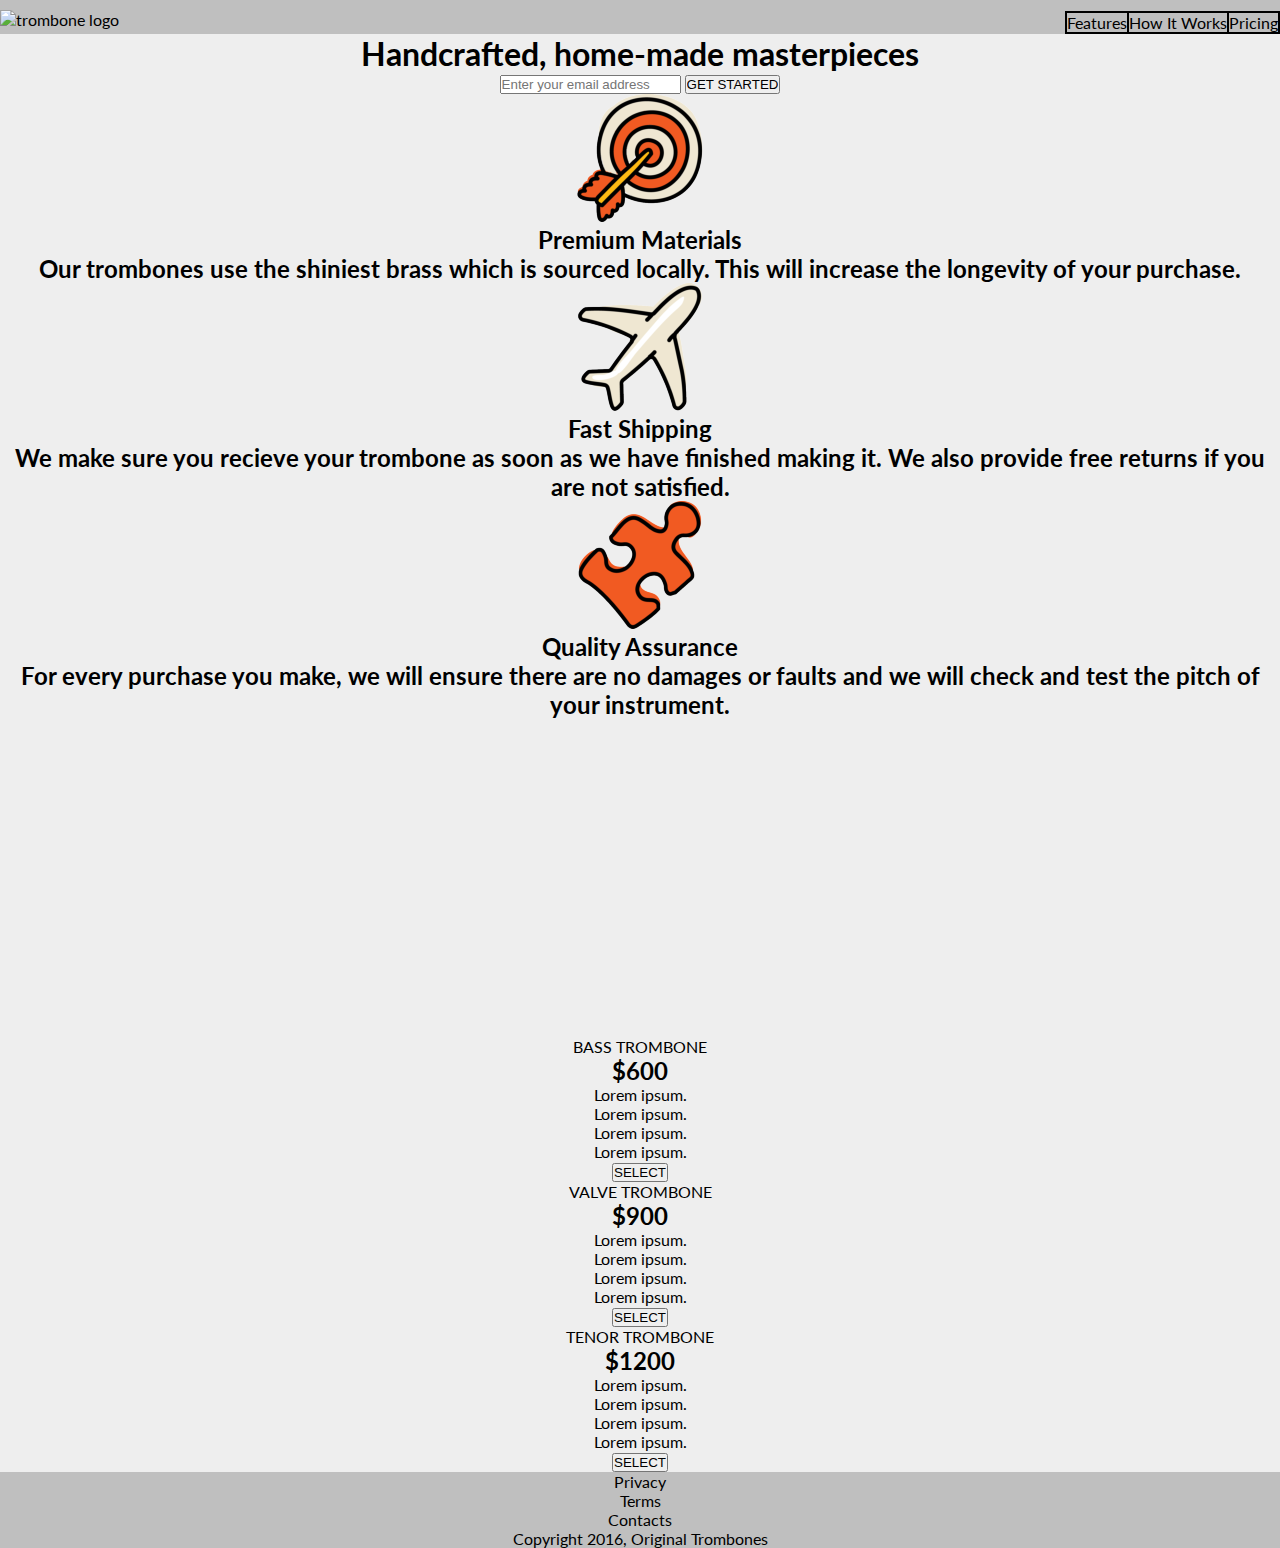
==== Product Landing Page/index.html @ 29f6d124 "try media queries" ====
<!DOCTYPE html>
<html>

<head>
    <title>Product Landing Page</title>
    <meta charset="utf-8">
    <link href="./style.css" rel="stylesheet">
</head>

<body>
    <header>
        <div class="logo">
            <img id="header-img" src="https://s3.amazonaws.com/freecodecamp/original_trombones.png" alt="trombone logo">
        </div>
            <nav class="menu">
                <ul>
                    <li><a href="#features">Features</a></li>
                    <li><a href="#how-it-works">How It Works</a></li>
                    <li><a href="#pricing">Pricing</a></li>
                </ul>
            </nav>
    </header>
    <main>
        <h1>Handcrafted, home-made masterpieces</h1>
        <div id="email-form">
            <form>
                <input id="email" type="email" placeholder="Enter your email address">
                <input id="get-started" type="submit" value="GET STARTED">
            </form>
        </div>
        <div id="premium" class="prop">
            <div id="pr-picture" class="prop-pic">
                <img src=./img/target.png> 
            </div> 
            <div id="pr-def" class="prop-def">
                <a name="features"><h2>Premium Materials<h2></a>
                <p>Our trombones use the shiniest brass which is sourced locally. This will
                            increase the longevity of your purchase.</p>
            </div>
        </div>
        <div id="shipping" class="prop">
            <div id="sh-picture" class="prop-pic">
                <img src=./img/plane.png>
            </div>
            <div id="sh-def" class="prop-def">
                    <h2>Fast Shipping<h2>
                    <p>We make sure you recieve your trombone as soon as we have finished making it. 
                            We also provide free returns if you are not satisfied.</p>
            </div>
        </div>
        <div id="assurance" class="prop">
            <div id="assur-picture" class="prop-pic">
                <img src=./img/puzzle.png>
            </div>
            <div id="assur-def" class="prop-def">
                <h2>Quality Assurance<h2>
                <p>For every purchase you make, we will ensure there are no damages or faults and we 
                    will check and test the pitch of your instrument.</p>
            </div>
        </div>
        <div id="video">
                <a name="how-it-works"></a>
                <iframe id="video" height="315" src="https://www.youtube-nocookie.com/embed/y8Yv4pnO7qc?rel=0&amp;controls=0&amp;showinfo=0"
                 frameborder="0" allowfullscreen></iframe>
        </div>
        <div class="choice">
            <div class=choice-item>
                <div class="item-header">
                    <p>BASS TROMBONE</p>
                </div>
                <a name="pricing"><h2>$600</h2></a>
                <ul>
                    <li>Lorem ipsum.</li>
                    <li>Lorem ipsum.</li>
                    <li>Lorem ipsum.</li>
                    <li>Lorem ipsum.</li>
                </ul>
                <form>
                    <input type="submit" value="SELECT">
                </form>
            </div>
        </div>
        <div class="choice">
            <div class=choice-item>
                <div class="item-header">
                    <p>VALVE TROMBONE</p>
                </div>
                <h2>$900</h2>
                <ul>
                    <li>Lorem ipsum.</li>
                    <li>Lorem ipsum.</li>
                    <li>Lorem ipsum.</li>
                    <li>Lorem ipsum.</li>
                </ul>
                <form>
                    <input type="submit" value="SELECT">
                </form>
            </div>
        </div>
        <div class="choice">
            <div class=choice-item>
                <div class="item-header">
                    <p>TENOR TROMBONE</p>
                </div>
                <h2>$1200</h2>
                <ul>
                    <li>Lorem ipsum.</li>
                    <li>Lorem ipsum.</li>
                    <li>Lorem ipsum.</li>
                    <li>Lorem ipsum.</li>
                </ul>
                <form>
                    <input type="submit" value="SELECT">
                </form>
            </div>
        </div>

    </main>
    <footer>
        <div class="references">
            <ul>
                <li><a href="#">Privacy</a></li>
                <li><a href="#">Terms</a></li>
                <li><a href="#">Contacts</a></li>
            </ul>
            <span>Copyright 2016, Original Trombones</span>
        </div>
    </footer>
</body>

</html>
---- Product Landing Page/style.css ----
@import 'https://fonts.googleapis.com/css?family=Lato:400,700';
*{
    margin: 0px;
    padding: 0px;
}
li{
    list-style: none;
}
a {
    text-decoration: none;
    color: black;
}
/* ---- */

body {
    background: hsl(0,0%,75%);
    text-align: center;
    font-family: 'Lato', sans-serif;
}
main{
    background:#eee;
}
header {
    display: flex;
    /*position: fixed;*/
    justify-content: space-between;
    align-items: flex-end;
    flex-wrap: wrap;
    flex-shrink: 1;
}
#header-img {
    padding-top: 10px;
    padding-bottom: 5px;
    width: 300px;
}
.menu li {
    border: 1px solid black;
}
.menu ul {
    border: 1px solid black;
    display: flex;
    justify-content: space-between;
    align-items: flex-start;
    flex-wrap: wrap;
    flex-shrink: 1;
}
a {
    text-decoration: none;
}
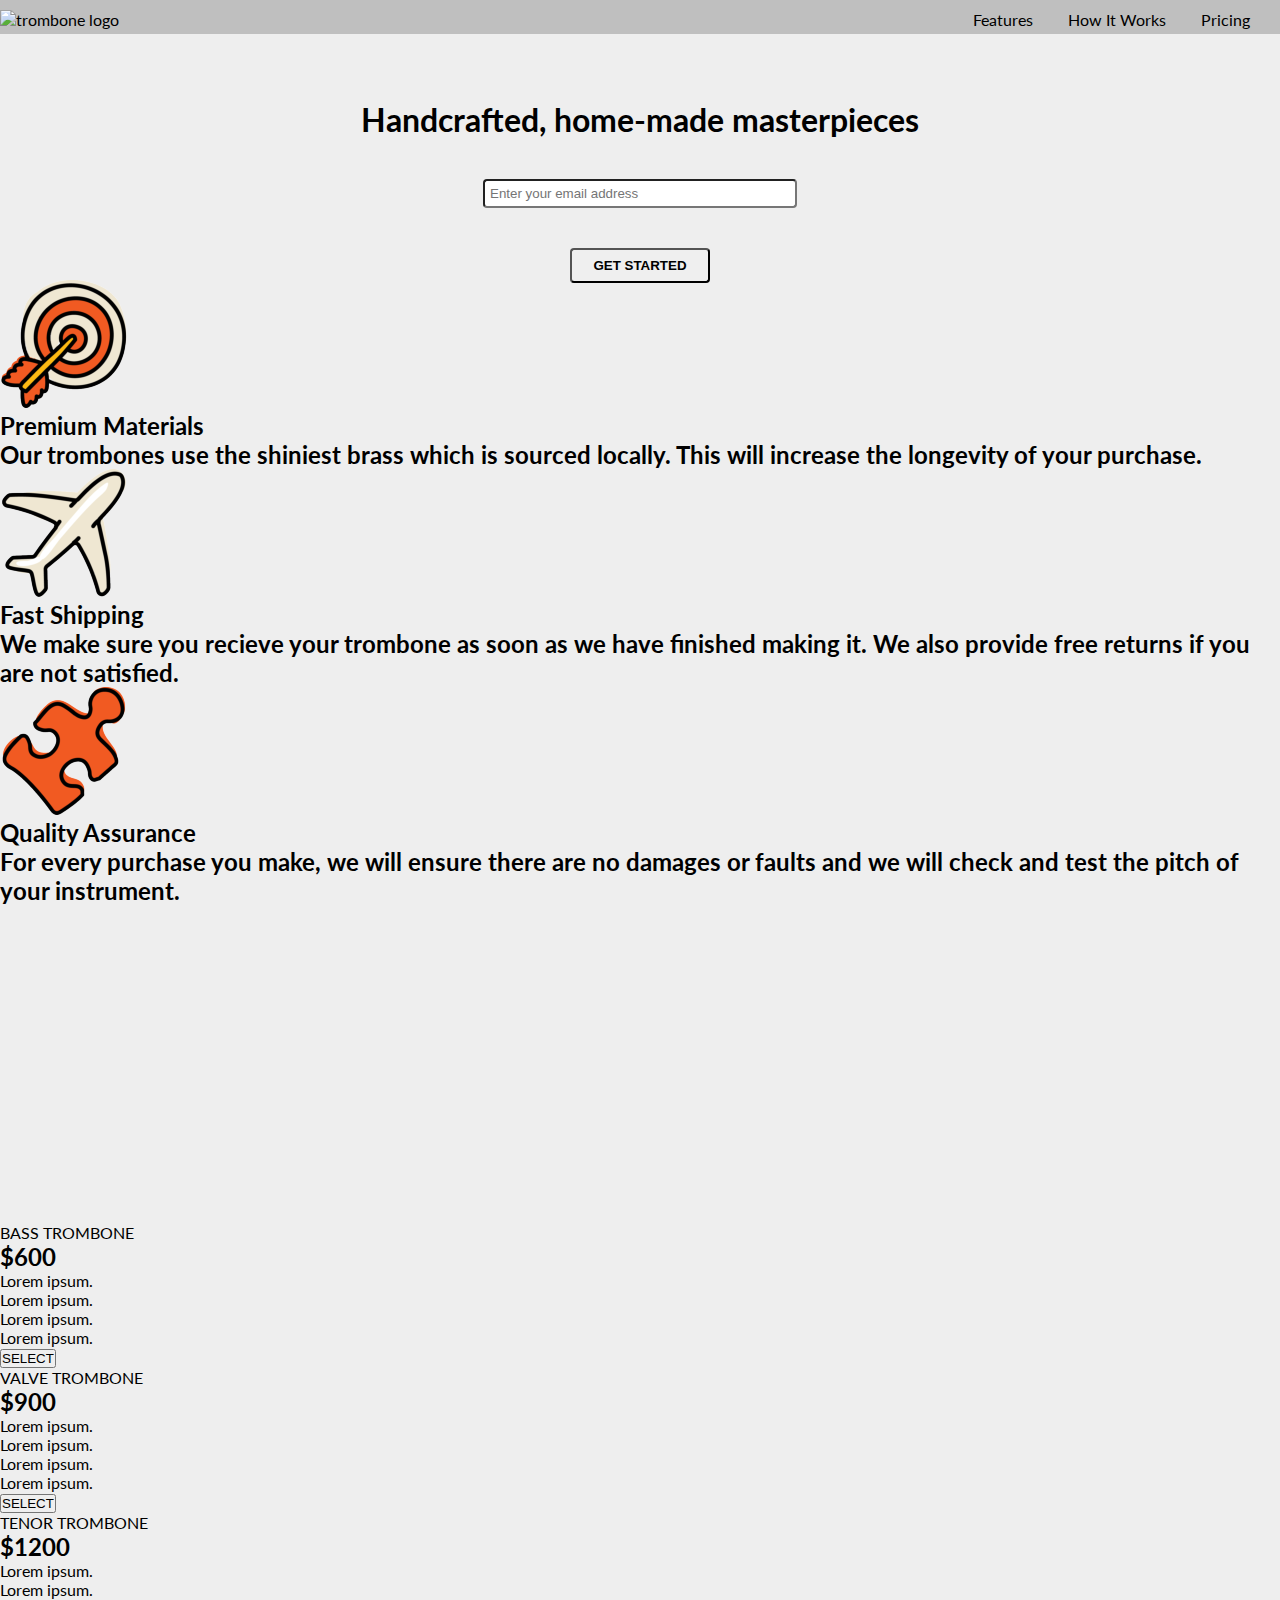
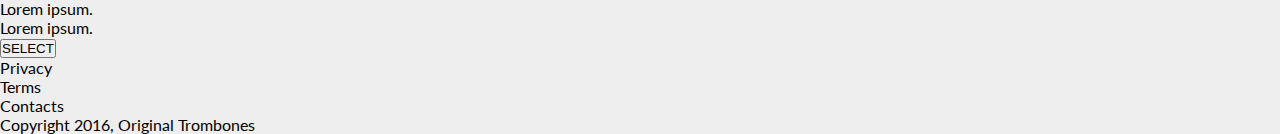
==== commit 4cf46616: "adaptive menu add" ====
--- a/Product Landing Page/index.html
+++ b/Product Landing Page/index.html
@@ -8,6 +8,7 @@
 </head>
 
 <body>
+    <div class="wrapper">
     <header>
         <div class="logo">
             <img id="header-img" src="https://s3.amazonaws.com/freecodecamp/original_trombones.png" alt="trombone logo">
@@ -21,11 +22,11 @@
             </nav>
     </header>
     <main>
-        <h1>Handcrafted, home-made masterpieces</h1>
-        <div id="email-form">
+        <div class="subscribe">
+            <h1>Handcrafted, home-made masterpieces</h1>
             <form>
                 <input id="email" type="email" placeholder="Enter your email address">
-                <input id="get-started" type="submit" value="GET STARTED">
+                <input id="btn" type="submit" value="Get Started">
             </form>
         </div>
         <div id="premium" class="prop">
@@ -126,6 +127,7 @@
             <span>Copyright 2016, Original Trombones</span>
         </div>
     </footer>
+    </div>
 </body>
 
 </html>--- a/Product Landing Page/style.css
+++ b/Product Landing Page/style.css
@@ -13,20 +13,27 @@
 /* ---- */
 
 body {
-    background: hsl(0,0%,75%);
-    text-align: center;
+   /* text-align: center;*/
     font-family: 'Lato', sans-serif;
-}
-main{
     background:#eee;
 }
+
+.wrapper {
+    position: relative;
+    margin-top: 80px;
+}
+    
 header {
+    background: hsl(0,0%,75%);
+    width: 100%;
+    top: 0;
+    left: 0;
+    z-index: 1;
     display: flex;
-    /*position: fixed;*/
+    position: fixed;
     justify-content: space-between;
     align-items: flex-end;
     flex-wrap: wrap;
-    flex-shrink: 1;
 }
 #header-img {
     padding-top: 10px;
@@ -34,16 +41,49 @@
     width: 300px;
 }
 .menu li {
-    border: 1px solid black;
+   margin: 5px;
+   margin-right: 30px;
 }
 .menu ul {
-    border: 1px solid black;
     display: flex;
-    justify-content: space-between;
-    align-items: flex-start;
+    justify-content: space-around;
     flex-wrap: wrap;
-    flex-shrink: 1;
 }
-a {
-    text-decoration: none;
-}+
+@media (max-width: 700px) and (min-width: 500px){
+    .menu ul {
+        flex-direction: column;
+    }
+}
+
+.subscribe {
+    display: flex;
+    height: 200px;
+    flex-direction: column;
+    justify-content: space-around;
+    align-items: center;
+}
+
+h1, #email, #btn {
+    margin: 20px auto;
+}
+
+#email{
+    padding: 5px;
+    width: 300px;
+    max-width: 350px;
+    border-radius: 4px;
+}
+
+#btn {
+    display: block;
+    height: 35px;
+    width: 140px;
+    border-radius: 4px;
+    text-transform: uppercase;
+    font-weight: 900;
+}
+
+
+
+
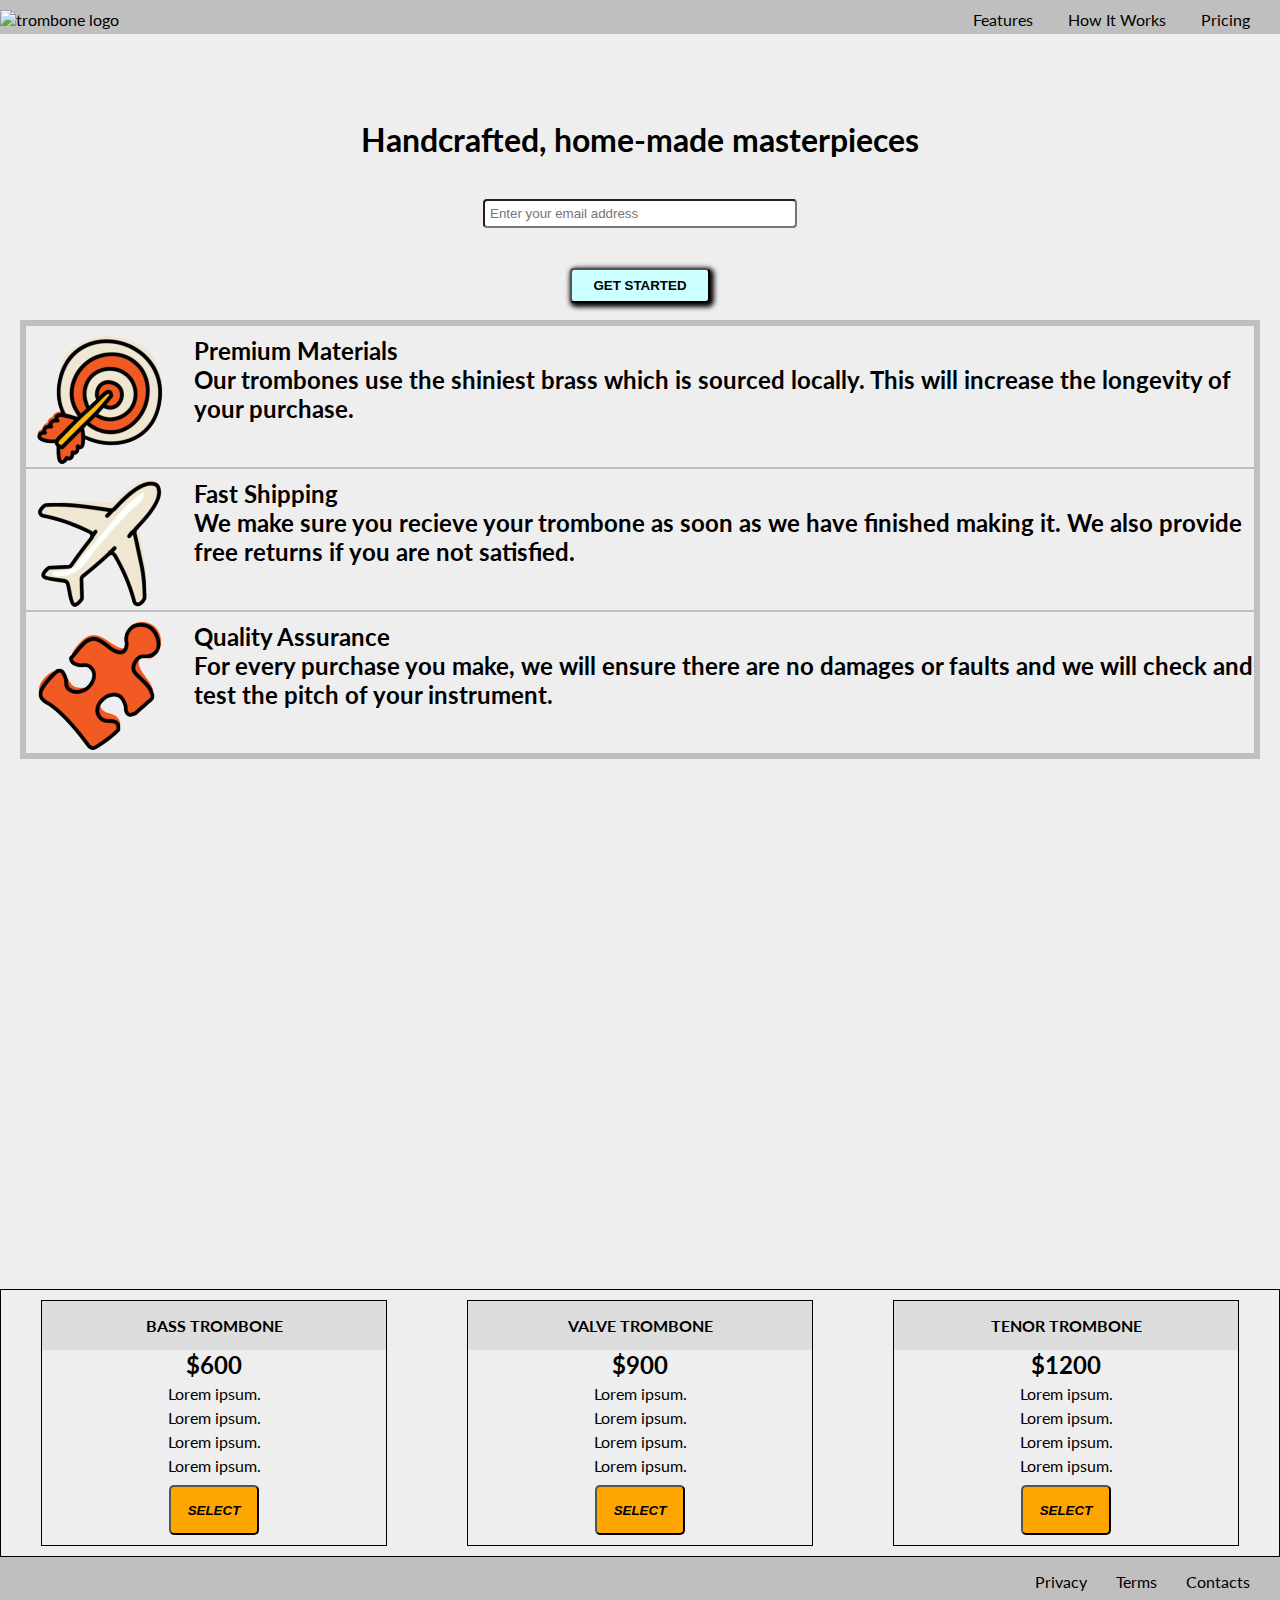
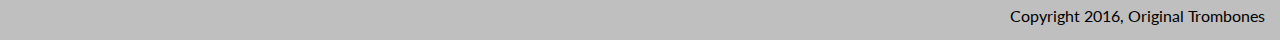
==== commit e7ed2653: "lp" ====
--- a/Product Landing Page/index.html
+++ b/Product Landing Page/index.html
@@ -26,9 +26,10 @@
             <h1>Handcrafted, home-made masterpieces</h1>
             <form>
                 <input id="email" type="email" placeholder="Enter your email address">
-                <input id="btn" type="submit" value="Get Started">
+                <input id="btn" type="button" value="Get Started">
             </form>
         </div>
+        <div class="qualities">
         <div id="premium" class="prop">
             <div id="pr-picture" class="prop-pic">
                 <img src=./img/target.png> 
@@ -59,17 +60,18 @@
                     will check and test the pitch of your instrument.</p>
             </div>
         </div>
+        </div>
         <div id="video">
                 <a name="how-it-works"></a>
-                <iframe id="video" height="315" src="https://www.youtube-nocookie.com/embed/y8Yv4pnO7qc?rel=0&amp;controls=0&amp;showinfo=0"
+                <iframe id="video" height="450" width="650" src="https://www.youtube-nocookie.com/embed/y8Yv4pnO7qc?rel=0&amp;controls=0&amp;showinfo=0"
                  frameborder="0" allowfullscreen></iframe>
         </div>
-        <div class="choice">
+        <div class="items">
             <div class=choice-item>
                 <div class="item-header">
-                    <p>BASS TROMBONE</p>
+                    BASS TROMBONE
                 </div>
-                <a name="pricing"><h2>$600</h2></a>
+                <a name="pricing"><h2 class="price">$600</h2></a>
                 <ul>
                     <li>Lorem ipsum.</li>
                     <li>Lorem ipsum.</li>
@@ -80,13 +82,11 @@
                     <input type="submit" value="SELECT">
                 </form>
             </div>
-        </div>
-        <div class="choice">
             <div class=choice-item>
                 <div class="item-header">
-                    <p>VALVE TROMBONE</p>
+                    VALVE TROMBONE
                 </div>
-                <h2>$900</h2>
+                <h2 class="price">$900</h2>
                 <ul>
                     <li>Lorem ipsum.</li>
                     <li>Lorem ipsum.</li>
@@ -97,13 +97,11 @@
                     <input type="submit" value="SELECT">
                 </form>
             </div>
-        </div>
-        <div class="choice">
             <div class=choice-item>
                 <div class="item-header">
-                    <p>TENOR TROMBONE</p>
+                    TENOR TROMBONE
                 </div>
-                <h2>$1200</h2>
+                <h2 class="price">$1200</h2>
                 <ul>
                     <li>Lorem ipsum.</li>
                     <li>Lorem ipsum.</li>
--- a/Product Landing Page/style.css
+++ b/Product Landing Page/style.css
@@ -13,14 +13,13 @@
 /* ---- */
 
 body {
-   /* text-align: center;*/
     font-family: 'Lato', sans-serif;
     background:#eee;
 }
 
 .wrapper {
     position: relative;
-    margin-top: 80px;
+    margin-top: 100px;
 }
     
 header {
@@ -76,14 +75,133 @@
 }
 
 #btn {
+    position: relative;
     display: block;
     height: 35px;
     width: 140px;
     border-radius: 4px;
     text-transform: uppercase;
     font-weight: 900;
-}
-
-
-
-
+    box-shadow: 2px 2px 5px 2px;
+    background: #ccffff;
+}
+
+#btn:hover {
+    animation-name: anim;
+    animation-duration: 3s;
+    animation-fill-mode: backwards;
+}
+
+@keyframes anim {
+    0% {
+        background-color: blue;
+        font-size: 5px;
+        top: 0px;
+      }
+      50% {
+        background-color: green;
+        top: 50px;
+        font-size: 30px;
+        width: 300px;
+        height: 100px;
+      }
+      100% {
+        background-color: #f3c5bd;
+        top: 0px;
+        font-size: 50px;
+        transform: rotate(360deg);
+        width: 400px;
+        height: 100px;
+      }
+}
+
+.qualities {
+    margin: 20px 20px;
+    display: flex;
+    align-items: stretch;
+    justify-content: center;
+    flex-direction: column;
+    border: 5px solid hsl(0,0%,75%);
+    
+}
+.prop-def{
+    margin-left: 30px;
+    margin-top: 10px;
+}
+.prop-pic {
+    margin-left: 10px;
+    margin-top: 10px;
+}
+.prop {
+    border: 1px solid hsl(0,0%,75%);
+    display: flex;
+    justify-content: flex-start;
+    align-items: flex-start;
+}
+#video {
+    margin: 20px 30px;
+    display: flex;
+    justify-content: center;
+}
+
+.items {
+    display: flex;
+    border: 1px solid black;
+    justify-content: space-around;
+    align-items: center;
+}
+
+.choice-item {
+    margin: 10px 40px;
+    display: flex;
+    flex-direction: column;
+    justify-content: center;
+    align-items: center;
+    min-width: 100px;
+    width: calc(100%  / 3);
+    border: 1px solid black;
+}
+
+@media (max-width: 600px){
+    .items {
+        flex-direction: column;
+    }
+}
+
+.choice-item li {
+    margin-top: 5px;
+}
+
+.item-header {
+    background-color: #ddd;
+    color: black;
+    padding: 15px 0;
+    width: 100%;
+    text-transform: uppercase;
+    font-weight: 700;
+    text-align: center;
+}
+
+.choice-item input {
+    margin: 10px;
+    height: 50px;
+    width: 90px;
+    border-radius: 5px;
+    background: orange;
+    font-weight: 900;
+    font-style: italic;
+}
+
+footer {
+    padding: 15px;
+    background: hsl(0,0%,75%);
+    display: flex;
+    justify-content: flex-end;
+}
+
+.references li {
+    display: inline-block;
+    margin-left: 25px;
+    margin-bottom: 15px;
+}
+
